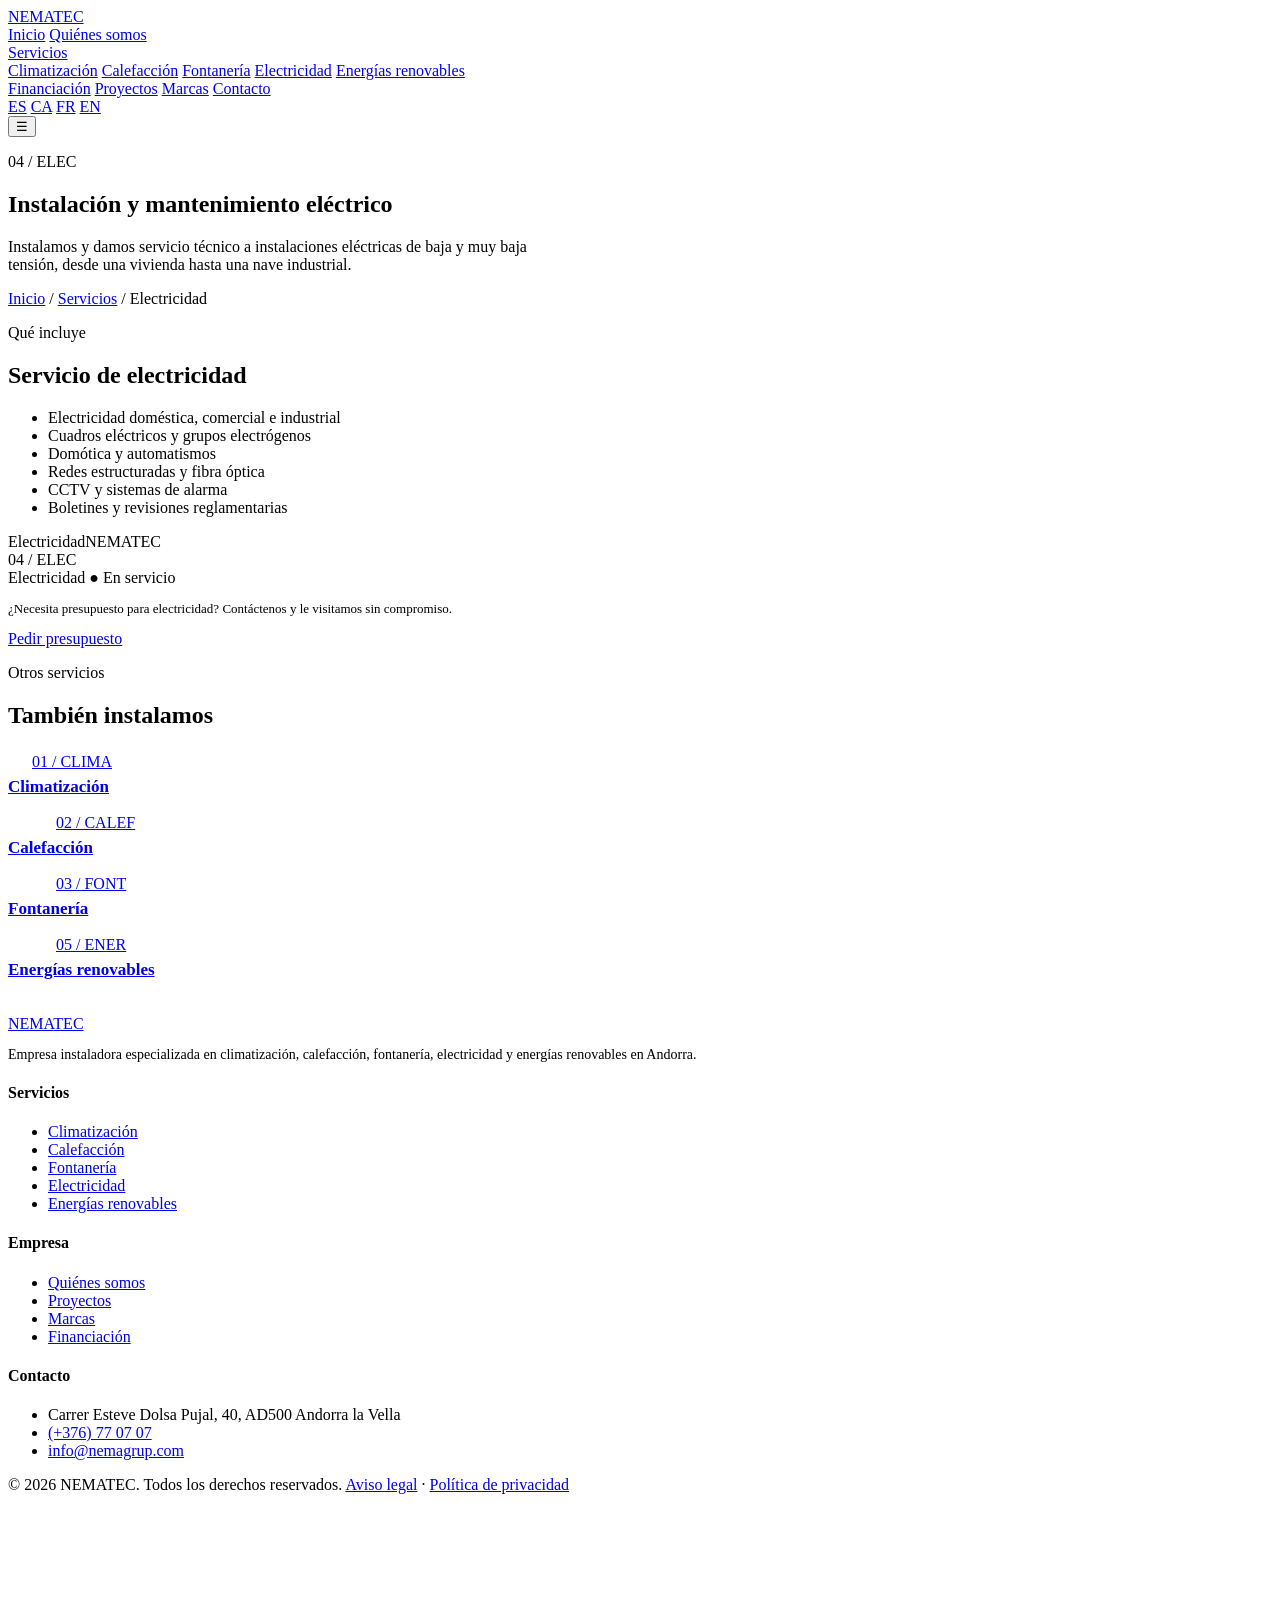
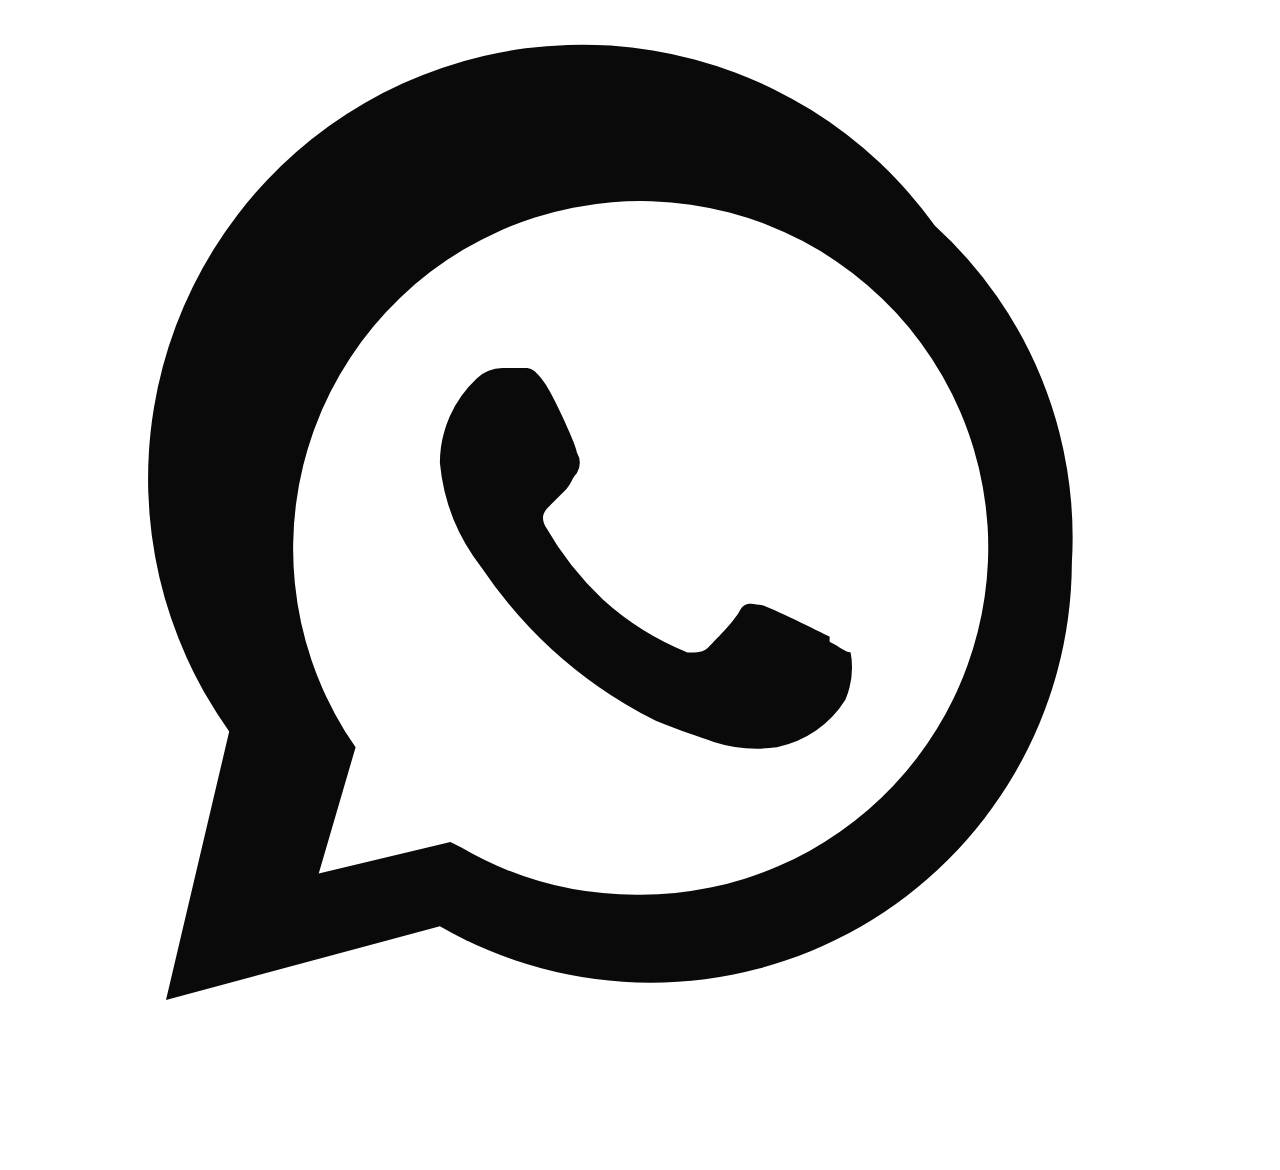
==== contacto.html @ 90b8ef5f "Add files via upload" ====
<!doctype html>
<html lang="es">
<head>
<meta charset="UTF-8">
<meta name="viewport" content="width=device-width, initial-scale=1">
<title>Electricidad — NEMATEC | Instalación y mantenimiento en Andorra</title>
<meta name="description" content="Instalamos y reparamos instalaciones eléctricas domésticas, comerciales e industriales en Andorra, incluyendo domótica y CCTV.">
<link rel="canonical" href="https://www.nematec-andorra.com/servicios/electricidad.html">
<link rel="preconnect" href="https://fonts.googleapis.com">
<link href="https://fonts.googleapis.com/css2?family=Space+Grotesk:wght@500;600;700&family=Inter:wght@400;500;600&family=IBM+Plex+Mono:wght@400;500&display=swap" rel="stylesheet">
<link rel="stylesheet" href="../css/style.css">
</head>
<body>

<header class="site-header">
  <div class="wrap">
    <a href="../index.html" class="logo">NEMA<span>TEC</span></a>
    <nav class="nav" aria-label="Navegación principal">
      <a href="../index.html">Inicio</a>
      <a href="../quienes-somos.html">Quiénes somos</a>
      <div class="has-sub">
        <a href="../servicios.html" class="is-active">Servicios</a>
        <div class="sub-menu">
          <a href="../servicios/climatizacion.html">Climatización</a>
<a href="../servicios/calefaccion.html">Calefacción</a>
<a href="../servicios/fontaneria.html">Fontanería</a>
<a href="../servicios/electricidad.html">Electricidad</a>
<a href="../servicios/energias-renovables.html">Energías renovables</a>
        </div>
      </div>
      <a href="../financiacion.html">Financiación</a>
      <a href="../proyectos.html">Proyectos</a>
      <a href="../marcas.html">Marcas</a>
      <a href="../contacto.html">Contacto</a>
      <div class="lang-switch">
        <a href="../index.html" class="is-active">ES</a>
        <a href="#" onclick="return false;">CA</a>
        <a href="#" onclick="return false;">FR</a>
        <a href="#" onclick="return false;">EN</a>
      </div>
    </nav>
    <button class="nav-toggle" aria-label="Abrir menú" aria-expanded="false">☰</button>
  </div>
</header>

<main>

  <section class="page-header">
    <div class="wrap">
      <p class="eyebrow">04 / ELEC</p>
      <h1>Instalación y mantenimiento eléctrico</h1>
      <p style="margin-top:16px; max-width:70ch;">Instalamos y damos servicio técnico a instalaciones eléctricas de baja y muy baja tensión, desde una vivienda hasta una nave industrial.</p>
      <div class="breadcrumb"><a href="../index.html">Inicio</a> / <a href="../servicios.html">Servicios</a> / Electricidad</div>
    </div>
  </section>

  <section class="section">
    <div class="wrap two-col">
      <div>
        <p class="eyebrow">Qué incluye</p>
        <h2>Servicio de electricidad</h2>
        <ul class="spec-list">
          <li>Electricidad doméstica, comercial e industrial</li>
<li>Cuadros eléctricos y grupos electrógenos</li>
<li>Domótica y automatismos</li>
<li>Redes estructuradas y fibra óptica</li>
<li>CCTV y sistemas de alarma</li>
<li>Boletines y revisiones reglamentarias</li>
        </ul>
      </div>
      <div class="breaker-panel">
        <div class="breaker-panel__label"><span>Electricidad</span><span>NEMATEC</span></div>
        <div class="breaker" style="margin-bottom:10px;">
          <div class="breaker__top"><span>04 / ELEC</span><span class="breaker__switch"></span></div>
          <span class="breaker__name">Electricidad</span>
          <span class="breaker__status">&#9679; En servicio</span>
        </div>
        <p style="font-size:13px; margin-top:14px;">¿Necesita presupuesto para electricidad? Contáctenos y le visitamos sin compromiso.</p>
        <a href="../contacto.html" class="btn btn--solid" style="margin-top:16px; width:100%; justify-content:center;">Pedir presupuesto</a>
      </div>
    </div>
  </section>

  <section class="section" style="border-bottom:none;">
    <div class="wrap">
      <p class="eyebrow">Otros servicios</p>
      <h2>También instalamos</h2>
      <div class="services-grid" style="margin-top:24px;">
        <a class="service-card" href="climatizacion.html" style="min-height:auto; padding:22px 24px;"><span class="service-card__code">01 / CLIMA</span><h3 style="margin-top:6px; font-size:17px;">Climatización</h3></a>
<a class="service-card" href="calefaccion.html" style="min-height:auto; padding:22px 24px;"><span class="service-card__code">02 / CALEF</span><h3 style="margin-top:6px; font-size:17px;">Calefacción</h3></a>
<a class="service-card" href="fontaneria.html" style="min-height:auto; padding:22px 24px;"><span class="service-card__code">03 / FONT</span><h3 style="margin-top:6px; font-size:17px;">Fontanería</h3></a>
<a class="service-card" href="energias-renovables.html" style="min-height:auto; padding:22px 24px;"><span class="service-card__code">05 / ENER</span><h3 style="margin-top:6px; font-size:17px;">Energías renovables</h3></a>
      </div>
    </div>
  </section>

</main>

<footer class="site-footer">
  <div class="wrap">
    <div class="footer-grid">
      <div class="footer-col">
        <a href="../index.html" class="logo">NEMA<span>TEC</span></a>
        <p style="margin-top:14px; font-size:14px;">Empresa instaladora especializada en climatización, calefacción, fontanería, electricidad y energías renovables en Andorra.</p>
      </div>
      <div class="footer-col">
        <h4>Servicios</h4>
        <ul>
          <li><a href="../servicios/climatizacion.html">Climatización</a></li>
          <li><a href="../servicios/calefaccion.html">Calefacción</a></li>
          <li><a href="../servicios/fontaneria.html">Fontanería</a></li>
          <li><a href="../servicios/electricidad.html">Electricidad</a></li>
          <li><a href="../servicios/energias-renovables.html">Energías renovables</a></li>
        </ul>
      </div>
      <div class="footer-col">
        <h4>Empresa</h4>
        <ul>
          <li><a href="../quienes-somos.html">Quiénes somos</a></li>
          <li><a href="../proyectos.html">Proyectos</a></li>
          <li><a href="../marcas.html">Marcas</a></li>
          <li><a href="../financiacion.html">Financiación</a></li>
        </ul>
      </div>
      <div class="footer-col">
        <h4>Contacto</h4>
        <ul>
          <li>Carrer Esteve Dolsa Pujal, 40, AD500 Andorra la Vella</li>
          <li><a href="tel:+376770707">(+376) 77 07 07</a></li>
          <li><a href="mailto:info@nemagrup.com">info@nemagrup.com</a></li>
        </ul>
      </div>
    </div>
    <div class="footer-bottom">
      <span>© 2026 NEMATEC. Todos los derechos reservados.</span>
      <span><a href="#">Aviso legal</a> · <a href="#">Política de privacidad</a></span>
    </div>
  </div>
</footer>

<a class="whatsapp-fab" href="https://wa.me/376770707" target="_blank" rel="noopener" aria-label="Escribir por WhatsApp">
  <svg viewBox="0 0 24 24" fill="#0a0a0a"><path d="M17.6 6.3A8 8 0 0 0 4.2 15.9L3 21l5.2-1.4a8 8 0 0 0 12-6.9 8 8 0 0 0-2.6-6.4zM12 19a6.6 6.6 0 0 1-3.4-.9l-.2-.1-2.5.6.7-2.4-.2-.3A6.6 6.6 0 1 1 18.6 12 6.6 6.6 0 0 1 12 19zm3.6-4.9c-.2-.1-1.2-.6-1.3-.6s-.3-.1-.4.1-.5.6-.6.7-.2.1-.4.1a5.4 5.4 0 0 1-1.6-1 6 6 0 0 1-1.1-1.4c-.1-.2 0-.3.1-.4l.3-.3c.1-.1.1-.2.2-.3a.4.4 0 0 0 0-.4c0-.1-.4-1-.6-1.3s-.3-.3-.4-.3h-.4a.7.7 0 0 0-.5.2 2.2 2.2 0 0 0-.7 1.6 3.8 3.8 0 0 0 .8 2 8.7 8.7 0 0 0 3.3 2.9c.5.2.8.3 1.1.4a2.7 2.7 0 0 0 1.2.1 2 2 0 0 0 1.3-.9 1.6 1.6 0 0 0 .1-.9c-.1 0-.2-.1-.4-.2z"/></svg>
</a>

<script src="../js/main.js"></script>
</body>
</html>
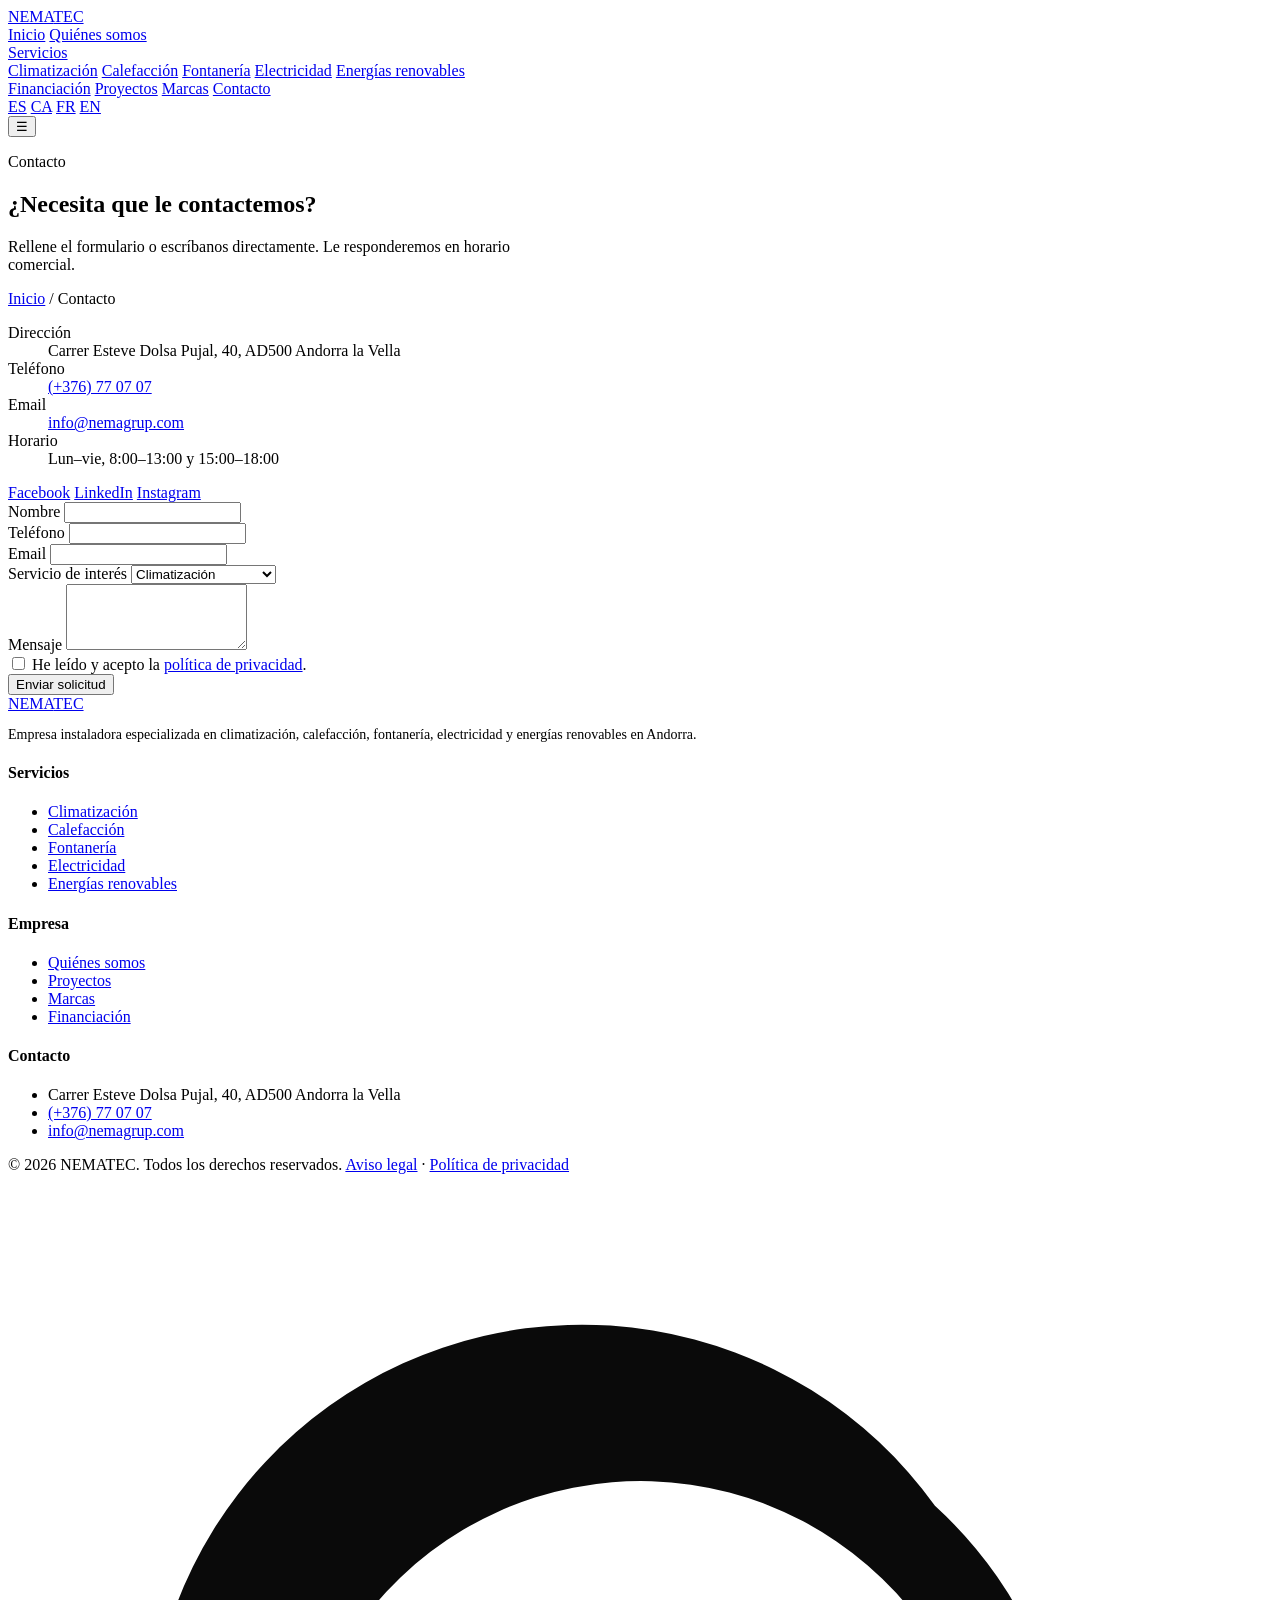
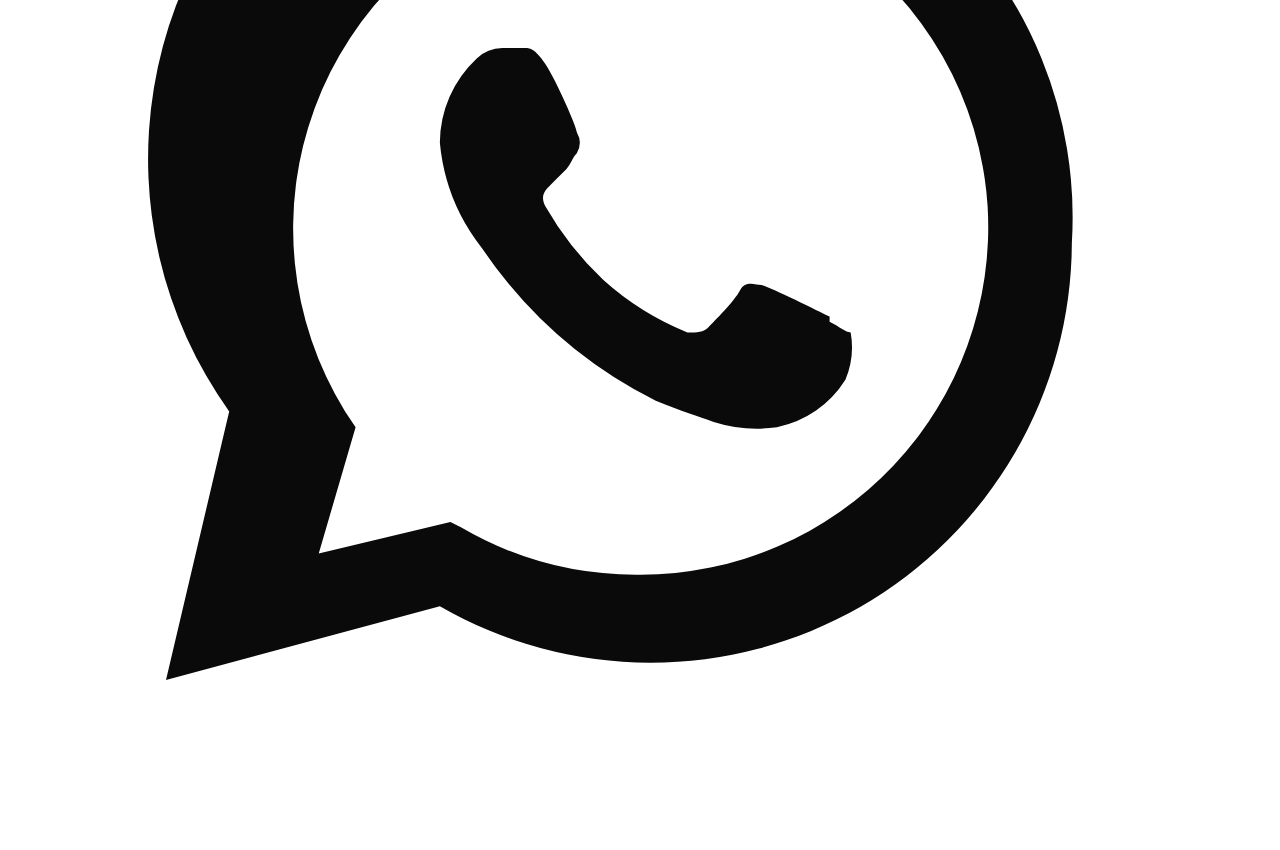
==== commit 58fa68d5: "Add files via upload" ====
--- a/contacto.html
+++ b/contacto.html
@@ -3,37 +3,37 @@
 <head>
 <meta charset="UTF-8">
 <meta name="viewport" content="width=device-width, initial-scale=1">
-<title>Electricidad — NEMATEC | Instalación y mantenimiento en Andorra</title>
-<meta name="description" content="Instalamos y reparamos instalaciones eléctricas domésticas, comerciales e industriales en Andorra, incluyendo domótica y CCTV.">
-<link rel="canonical" href="https://www.nematec-andorra.com/servicios/electricidad.html">
+<title>Contacto — NEMATEC | Andorra la Vella</title>
+<meta name="description" content="Contacte con NEMATEC para pedir presupuesto de instalación de climatización, calefacción, fontanería, electricidad o energías renovables en Andorra.">
+<link rel="canonical" href="https://www.nematec-andorra.com/contacto.html">
 <link rel="preconnect" href="https://fonts.googleapis.com">
 <link href="https://fonts.googleapis.com/css2?family=Space+Grotesk:wght@500;600;700&family=Inter:wght@400;500;600&family=IBM+Plex+Mono:wght@400;500&display=swap" rel="stylesheet">
-<link rel="stylesheet" href="../css/style.css">
+<link rel="stylesheet" href="css/style.css">
 </head>
 <body>
 
 <header class="site-header">
   <div class="wrap">
-    <a href="../index.html" class="logo">NEMA<span>TEC</span></a>
+    <a href="index.html" class="logo">NEMA<span>TEC</span></a>
     <nav class="nav" aria-label="Navegación principal">
-      <a href="../index.html">Inicio</a>
-      <a href="../quienes-somos.html">Quiénes somos</a>
+      <a href="index.html">Inicio</a>
+      <a href="quienes-somos.html">Quiénes somos</a>
       <div class="has-sub">
-        <a href="../servicios.html" class="is-active">Servicios</a>
+        <a href="servicios.html">Servicios</a>
         <div class="sub-menu">
-          <a href="../servicios/climatizacion.html">Climatización</a>
-<a href="../servicios/calefaccion.html">Calefacción</a>
-<a href="../servicios/fontaneria.html">Fontanería</a>
-<a href="../servicios/electricidad.html">Electricidad</a>
-<a href="../servicios/energias-renovables.html">Energías renovables</a>
+          <a href="servicios/climatizacion.html">Climatización</a>
+<a href="servicios/calefaccion.html">Calefacción</a>
+<a href="servicios/fontaneria.html">Fontanería</a>
+<a href="servicios/electricidad.html">Electricidad</a>
+<a href="servicios/energias-renovables.html">Energías renovables</a>
         </div>
       </div>
-      <a href="../financiacion.html">Financiación</a>
-      <a href="../proyectos.html">Proyectos</a>
-      <a href="../marcas.html">Marcas</a>
-      <a href="../contacto.html">Contacto</a>
+      <a href="financiacion.html">Financiación</a>
+      <a href="proyectos.html">Proyectos</a>
+      <a href="marcas.html">Marcas</a>
+      <a href="contacto.html" class="is-active">Contacto</a>
       <div class="lang-switch">
-        <a href="../index.html" class="is-active">ES</a>
+        <a href="index.html" class="is-active">ES</a>
         <a href="#" onclick="return false;">CA</a>
         <a href="#" onclick="return false;">FR</a>
         <a href="#" onclick="return false;">EN</a>
@@ -47,50 +47,67 @@
 
   <section class="page-header">
     <div class="wrap">
-      <p class="eyebrow">04 / ELEC</p>
-      <h1>Instalación y mantenimiento eléctrico</h1>
-      <p style="margin-top:16px; max-width:70ch;">Instalamos y damos servicio técnico a instalaciones eléctricas de baja y muy baja tensión, desde una vivienda hasta una nave industrial.</p>
-      <div class="breadcrumb"><a href="../index.html">Inicio</a> / <a href="../servicios.html">Servicios</a> / Electricidad</div>
+      <p class="eyebrow">Contacto</p>
+      <h1>¿Necesita que le contactemos?</h1>
+      <p style="margin-top:16px; max-width:70ch;">Rellene el formulario o escríbanos directamente. Le responderemos en horario comercial.</p>
+      <div class="breadcrumb"><a href="index.html">Inicio</a> / Contacto</div>
     </div>
   </section>
-
-  <section class="section">
-    <div class="wrap two-col">
-      <div>
-        <p class="eyebrow">Qué incluye</p>
-        <h2>Servicio de electricidad</h2>
-        <ul class="spec-list">
-          <li>Electricidad doméstica, comercial e industrial</li>
-<li>Cuadros eléctricos y grupos electrógenos</li>
-<li>Domótica y automatismos</li>
-<li>Redes estructuradas y fibra óptica</li>
-<li>CCTV y sistemas de alarma</li>
-<li>Boletines y revisiones reglamentarias</li>
-        </ul>
+  <section class="section" style="border-bottom:none;">
+    <div class="wrap contact-grid">
+      <div class="contact-info">
+        <dl>
+          <dt>Dirección</dt>
+          <dd>Carrer Esteve Dolsa Pujal, 40, AD500 Andorra la Vella</dd>
+          <dt>Teléfono</dt>
+          <dd><a href="tel:+376770707">(+376) 77 07 07</a></dd>
+          <dt>Email</dt>
+          <dd><a href="mailto:info@nemagrup.com">info@nemagrup.com</a></dd>
+          <dt>Horario</dt>
+          <dd>Lun&ndash;vie, 8:00&ndash;13:00 y 15:00&ndash;18:00</dd>
+        </dl>
+        <div class="contact-social">
+          <a href="https://www.facebook.com/profile.php?id=61566970050424" target="_blank" rel="noopener">Facebook</a>
+          <a href="https://www.linkedin.com/company/nemagrup/" target="_blank" rel="noopener">LinkedIn</a>
+          <a href="https://www.instagram.com/nema_grup/" target="_blank" rel="noopener">Instagram</a>
+        </div>
       </div>
-      <div class="breaker-panel">
-        <div class="breaker-panel__label"><span>Electricidad</span><span>NEMATEC</span></div>
-        <div class="breaker" style="margin-bottom:10px;">
-          <div class="breaker__top"><span>04 / ELEC</span><span class="breaker__switch"></span></div>
-          <span class="breaker__name">Electricidad</span>
-          <span class="breaker__status">&#9679; En servicio</span>
+      <form class="form" action="#" method="post">
+        <div class="form-row">
+          <div class="field">
+            <label for="nombre">Nombre</label>
+            <input type="text" id="nombre" name="nombre" required>
+          </div>
+          <div class="field">
+            <label for="telefono">Teléfono</label>
+            <input type="tel" id="telefono" name="telefono" required>
+          </div>
         </div>
-        <p style="font-size:13px; margin-top:14px;">¿Necesita presupuesto para electricidad? Contáctenos y le visitamos sin compromiso.</p>
-        <a href="../contacto.html" class="btn btn--solid" style="margin-top:16px; width:100%; justify-content:center;">Pedir presupuesto</a>
-      </div>
-    </div>
-  </section>
-
-  <section class="section" style="border-bottom:none;">
-    <div class="wrap">
-      <p class="eyebrow">Otros servicios</p>
-      <h2>También instalamos</h2>
-      <div class="services-grid" style="margin-top:24px;">
-        <a class="service-card" href="climatizacion.html" style="min-height:auto; padding:22px 24px;"><span class="service-card__code">01 / CLIMA</span><h3 style="margin-top:6px; font-size:17px;">Climatización</h3></a>
-<a class="service-card" href="calefaccion.html" style="min-height:auto; padding:22px 24px;"><span class="service-card__code">02 / CALEF</span><h3 style="margin-top:6px; font-size:17px;">Calefacción</h3></a>
-<a class="service-card" href="fontaneria.html" style="min-height:auto; padding:22px 24px;"><span class="service-card__code">03 / FONT</span><h3 style="margin-top:6px; font-size:17px;">Fontanería</h3></a>
-<a class="service-card" href="energias-renovables.html" style="min-height:auto; padding:22px 24px;"><span class="service-card__code">05 / ENER</span><h3 style="margin-top:6px; font-size:17px;">Energías renovables</h3></a>
-      </div>
+        <div class="field">
+          <label for="email">Email</label>
+          <input type="email" id="email" name="email" required>
+        </div>
+        <div class="field">
+          <label for="servicio">Servicio de interés</label>
+          <select id="servicio" name="servicio">
+            <option>Climatización</option>
+            <option>Calefacción</option>
+            <option>Fontanería</option>
+            <option>Electricidad</option>
+            <option>Energías renovables</option>
+            <option>Otro / no lo sé</option>
+          </select>
+        </div>
+        <div class="field">
+          <label for="mensaje">Mensaje</label>
+          <textarea id="mensaje" name="mensaje" rows="4"></textarea>
+        </div>
+        <div class="field field--check">
+          <input type="checkbox" id="privacidad" name="privacidad" required>
+          <label for="privacidad">He leído y acepto la <a href="#">política de privacidad</a>.</label>
+        </div>
+        <button type="submit" class="btn btn--solid" style="align-self:flex-start;">Enviar solicitud</button>
+      </form>
     </div>
   </section>
 
@@ -100,26 +117,26 @@
   <div class="wrap">
     <div class="footer-grid">
       <div class="footer-col">
-        <a href="../index.html" class="logo">NEMA<span>TEC</span></a>
+        <a href="index.html" class="logo">NEMA<span>TEC</span></a>
         <p style="margin-top:14px; font-size:14px;">Empresa instaladora especializada en climatización, calefacción, fontanería, electricidad y energías renovables en Andorra.</p>
       </div>
       <div class="footer-col">
         <h4>Servicios</h4>
         <ul>
-          <li><a href="../servicios/climatizacion.html">Climatización</a></li>
-          <li><a href="../servicios/calefaccion.html">Calefacción</a></li>
-          <li><a href="../servicios/fontaneria.html">Fontanería</a></li>
-          <li><a href="../servicios/electricidad.html">Electricidad</a></li>
-          <li><a href="../servicios/energias-renovables.html">Energías renovables</a></li>
+          <li><a href="servicios/climatizacion.html">Climatización</a></li>
+          <li><a href="servicios/calefaccion.html">Calefacción</a></li>
+          <li><a href="servicios/fontaneria.html">Fontanería</a></li>
+          <li><a href="servicios/electricidad.html">Electricidad</a></li>
+          <li><a href="servicios/energias-renovables.html">Energías renovables</a></li>
         </ul>
       </div>
       <div class="footer-col">
         <h4>Empresa</h4>
         <ul>
-          <li><a href="../quienes-somos.html">Quiénes somos</a></li>
-          <li><a href="../proyectos.html">Proyectos</a></li>
-          <li><a href="../marcas.html">Marcas</a></li>
-          <li><a href="../financiacion.html">Financiación</a></li>
+          <li><a href="quienes-somos.html">Quiénes somos</a></li>
+          <li><a href="proyectos.html">Proyectos</a></li>
+          <li><a href="marcas.html">Marcas</a></li>
+          <li><a href="financiacion.html">Financiación</a></li>
         </ul>
       </div>
       <div class="footer-col">
@@ -142,6 +159,6 @@
   <svg viewBox="0 0 24 24" fill="#0a0a0a"><path d="M17.6 6.3A8 8 0 0 0 4.2 15.9L3 21l5.2-1.4a8 8 0 0 0 12-6.9 8 8 0 0 0-2.6-6.4zM12 19a6.6 6.6 0 0 1-3.4-.9l-.2-.1-2.5.6.7-2.4-.2-.3A6.6 6.6 0 1 1 18.6 12 6.6 6.6 0 0 1 12 19zm3.6-4.9c-.2-.1-1.2-.6-1.3-.6s-.3-.1-.4.1-.5.6-.6.7-.2.1-.4.1a5.4 5.4 0 0 1-1.6-1 6 6 0 0 1-1.1-1.4c-.1-.2 0-.3.1-.4l.3-.3c.1-.1.1-.2.2-.3a.4.4 0 0 0 0-.4c0-.1-.4-1-.6-1.3s-.3-.3-.4-.3h-.4a.7.7 0 0 0-.5.2 2.2 2.2 0 0 0-.7 1.6 3.8 3.8 0 0 0 .8 2 8.7 8.7 0 0 0 3.3 2.9c.5.2.8.3 1.1.4a2.7 2.7 0 0 0 1.2.1 2 2 0 0 0 1.3-.9 1.6 1.6 0 0 0 .1-.9c-.1 0-.2-.1-.4-.2z"/></svg>
 </a>
 
-<script src="../js/main.js"></script>
+<script src="js/main.js"></script>
 </body>
 </html>
--- a/css/style.css
+++ b/css/style.css
@@ -0,0 +1,164 @@
+<!doctype html>
+<html lang="es">
+<head>
+<meta charset="UTF-8">
+<meta name="viewport" content="width=device-width, initial-scale=1">
+<title>Contacto — NEMATEC | Andorra la Vella</title>
+<meta name="description" content="Contacte con NEMATEC para pedir presupuesto de instalación de climatización, calefacción, fontanería, electricidad o energías renovables en Andorra.">
+<link rel="canonical" href="https://www.nematec-andorra.com/contacto.html">
+<link rel="preconnect" href="https://fonts.googleapis.com">
+<link href="https://fonts.googleapis.com/css2?family=Space+Grotesk:wght@500;600;700&family=Inter:wght@400;500;600&family=IBM+Plex+Mono:wght@400;500&display=swap" rel="stylesheet">
+<link rel="stylesheet" href="css/style.css">
+</head>
+<body>
+
+<header class="site-header">
+  <div class="wrap">
+    <a href="index.html" class="logo">NEMA<span>TEC</span></a>
+    <nav class="nav" aria-label="Navegación principal">
+      <a href="index.html">Inicio</a>
+      <a href="quienes-somos.html">Quiénes somos</a>
+      <div class="has-sub">
+        <a href="servicios.html">Servicios</a>
+        <div class="sub-menu">
+          <a href="servicios/climatizacion.html">Climatización</a>
+<a href="servicios/calefaccion.html">Calefacción</a>
+<a href="servicios/fontaneria.html">Fontanería</a>
+<a href="servicios/electricidad.html">Electricidad</a>
+<a href="servicios/energias-renovables.html">Energías renovables</a>
+        </div>
+      </div>
+      <a href="financiacion.html">Financiación</a>
+      <a href="proyectos.html">Proyectos</a>
+      <a href="marcas.html">Marcas</a>
+      <a href="contacto.html" class="is-active">Contacto</a>
+      <div class="lang-switch">
+        <a href="index.html" class="is-active">ES</a>
+        <a href="#" onclick="return false;">CA</a>
+        <a href="#" onclick="return false;">FR</a>
+        <a href="#" onclick="return false;">EN</a>
+      </div>
+    </nav>
+    <button class="nav-toggle" aria-label="Abrir menú" aria-expanded="false">☰</button>
+  </div>
+</header>
+
+<main>
+
+  <section class="page-header">
+    <div class="wrap">
+      <p class="eyebrow">Contacto</p>
+      <h1>¿Necesita que le contactemos?</h1>
+      <p style="margin-top:16px; max-width:70ch;">Rellene el formulario o escríbanos directamente. Le responderemos en horario comercial.</p>
+      <div class="breadcrumb"><a href="index.html">Inicio</a> / Contacto</div>
+    </div>
+  </section>
+  <section class="section" style="border-bottom:none;">
+    <div class="wrap contact-grid">
+      <div class="contact-info">
+        <dl>
+          <dt>Dirección</dt>
+          <dd>Carrer Esteve Dolsa Pujal, 40, AD500 Andorra la Vella</dd>
+          <dt>Teléfono</dt>
+          <dd><a href="tel:+376770707">(+376) 77 07 07</a></dd>
+          <dt>Email</dt>
+          <dd><a href="mailto:info@nemagrup.com">info@nemagrup.com</a></dd>
+          <dt>Horario</dt>
+          <dd>Lun&ndash;vie, 8:00&ndash;13:00 y 15:00&ndash;18:00</dd>
+        </dl>
+        <div class="contact-social">
+          <a href="https://www.facebook.com/profile.php?id=61566970050424" target="_blank" rel="noopener">Facebook</a>
+          <a href="https://www.linkedin.com/company/nemagrup/" target="_blank" rel="noopener">LinkedIn</a>
+          <a href="https://www.instagram.com/nema_grup/" target="_blank" rel="noopener">Instagram</a>
+        </div>
+      </div>
+      <form class="form" action="#" method="post">
+        <div class="form-row">
+          <div class="field">
+            <label for="nombre">Nombre</label>
+            <input type="text" id="nombre" name="nombre" required>
+          </div>
+          <div class="field">
+            <label for="telefono">Teléfono</label>
+            <input type="tel" id="telefono" name="telefono" required>
+          </div>
+        </div>
+        <div class="field">
+          <label for="email">Email</label>
+          <input type="email" id="email" name="email" required>
+        </div>
+        <div class="field">
+          <label for="servicio">Servicio de interés</label>
+          <select id="servicio" name="servicio">
+            <option>Climatización</option>
+            <option>Calefacción</option>
+            <option>Fontanería</option>
+            <option>Electricidad</option>
+            <option>Energías renovables</option>
+            <option>Otro / no lo sé</option>
+          </select>
+        </div>
+        <div class="field">
+          <label for="mensaje">Mensaje</label>
+          <textarea id="mensaje" name="mensaje" rows="4"></textarea>
+        </div>
+        <div class="field field--check">
+          <input type="checkbox" id="privacidad" name="privacidad" required>
+          <label for="privacidad">He leído y acepto la <a href="#">política de privacidad</a>.</label>
+        </div>
+        <button type="submit" class="btn btn--solid" style="align-self:flex-start;">Enviar solicitud</button>
+      </form>
+    </div>
+  </section>
+
+</main>
+
+<footer class="site-footer">
+  <div class="wrap">
+    <div class="footer-grid">
+      <div class="footer-col">
+        <a href="index.html" class="logo">NEMA<span>TEC</span></a>
+        <p style="margin-top:14px; font-size:14px;">Empresa instaladora especializada en climatización, calefacción, fontanería, electricidad y energías renovables en Andorra.</p>
+      </div>
+      <div class="footer-col">
+        <h4>Servicios</h4>
+        <ul>
+          <li><a href="servicios/climatizacion.html">Climatización</a></li>
+          <li><a href="servicios/calefaccion.html">Calefacción</a></li>
+          <li><a href="servicios/fontaneria.html">Fontanería</a></li>
+          <li><a href="servicios/electricidad.html">Electricidad</a></li>
+          <li><a href="servicios/energias-renovables.html">Energías renovables</a></li>
+        </ul>
+      </div>
+      <div class="footer-col">
+        <h4>Empresa</h4>
+        <ul>
+          <li><a href="quienes-somos.html">Quiénes somos</a></li>
+          <li><a href="proyectos.html">Proyectos</a></li>
+          <li><a href="marcas.html">Marcas</a></li>
+          <li><a href="financiacion.html">Financiación</a></li>
+        </ul>
+      </div>
+      <div class="footer-col">
+        <h4>Contacto</h4>
+        <ul>
+          <li>Carrer Esteve Dolsa Pujal, 40, AD500 Andorra la Vella</li>
+          <li><a href="tel:+376770707">(+376) 77 07 07</a></li>
+          <li><a href="mailto:info@nemagrup.com">info@nemagrup.com</a></li>
+        </ul>
+      </div>
+    </div>
+    <div class="footer-bottom">
+      <span>© 2026 NEMATEC. Todos los derechos reservados.</span>
+      <span><a href="#">Aviso legal</a> · <a href="#">Política de privacidad</a></span>
+    </div>
+  </div>
+</footer>
+
+<a class="whatsapp-fab" href="https://wa.me/376770707" target="_blank" rel="noopener" aria-label="Escribir por WhatsApp">
+  <svg viewBox="0 0 24 24" fill="#0a0a0a"><path d="M17.6 6.3A8 8 0 0 0 4.2 15.9L3 21l5.2-1.4a8 8 0 0 0 12-6.9 8 8 0 0 0-2.6-6.4zM12 19a6.6 6.6 0 0 1-3.4-.9l-.2-.1-2.5.6.7-2.4-.2-.3A6.6 6.6 0 1 1 18.6 12 6.6 6.6 0 0 1 12 19zm3.6-4.9c-.2-.1-1.2-.6-1.3-.6s-.3-.1-.4.1-.5.6-.6.7-.2.1-.4.1a5.4 5.4 0 0 1-1.6-1 6 6 0 0 1-1.1-1.4c-.1-.2 0-.3.1-.4l.3-.3c.1-.1.1-.2.2-.3a.4.4 0 0 0 0-.4c0-.1-.4-1-.6-1.3s-.3-.3-.4-.3h-.4a.7.7 0 0 0-.5.2 2.2 2.2 0 0 0-.7 1.6 3.8 3.8 0 0 0 .8 2 8.7 8.7 0 0 0 3.3 2.9c.5.2.8.3 1.1.4a2.7 2.7 0 0 0 1.2.1 2 2 0 0 0 1.3-.9 1.6 1.6 0 0 0 .1-.9c-.1 0-.2-.1-.4-.2z"/></svg>
+</a>
+
+<script src="js/main.js"></script>
+</body>
+</html>
